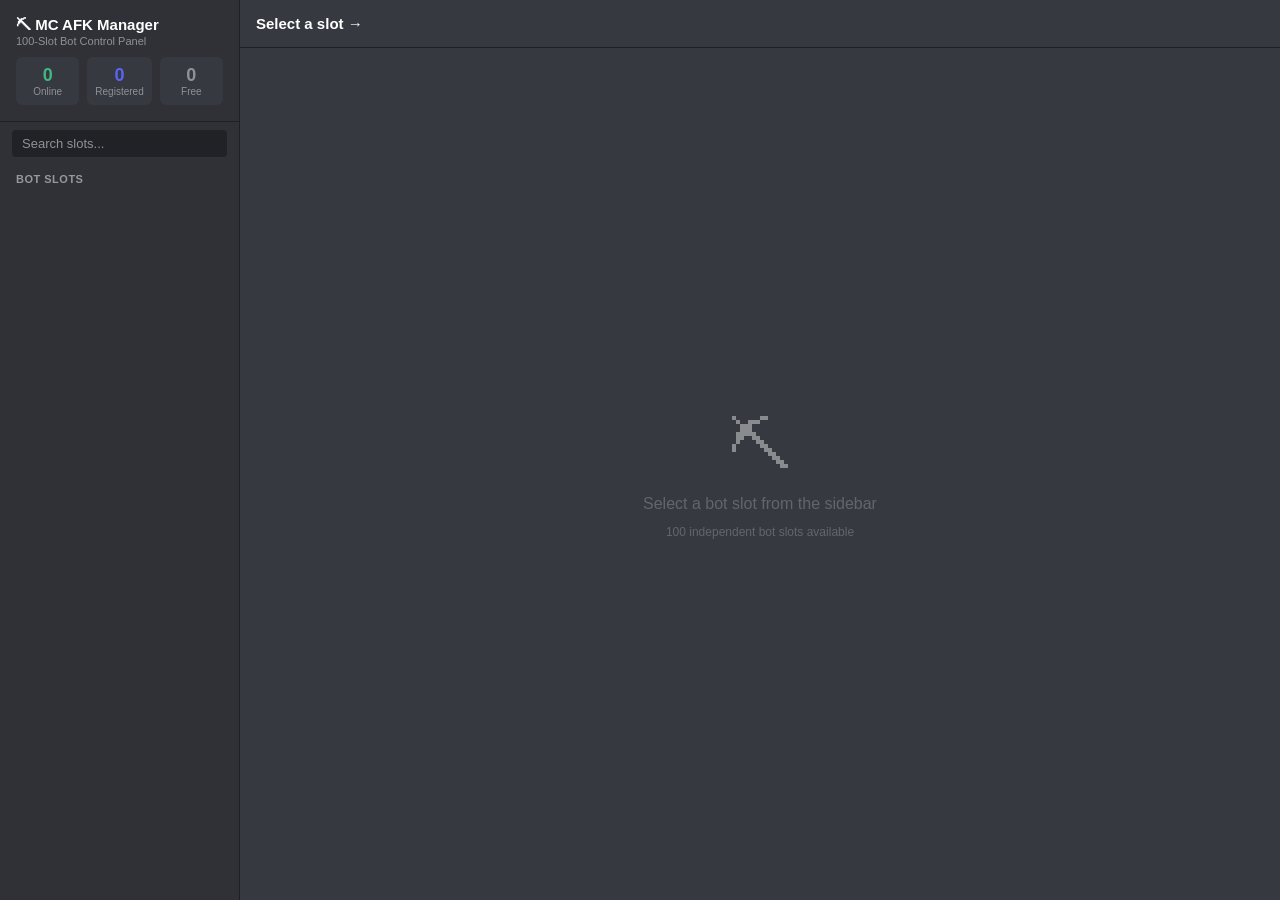
==== public/index.html @ 500c4e82 "Create index.html" ====
<!DOCTYPE html>
<html lang="en">
<head>
<meta charset="UTF-8">
<meta name="viewport" content="width=device-width, initial-scale=1.0">
<title>MC AFK Bot Manager — 100 Slots</title>
<script src="/socket.io/socket.io.js"></script>
<style>
* { box-sizing: border-box; margin: 0; padding: 0; }
:root {
  --bg-darkest: #202225;
  --bg-dark:    #2f3136;
  --bg-mid:     #36393f;
  --bg-light:   #40444b;
  --text:       #dcddde;
  --text-muted: #8e9297;
  --text-header:#96989d;
  --green:      #3ba55c;
  --green-br:   #43b581;
  --red:        #ed4245;
  --yellow:     #faa81a;
  --blue:       #5865f2;
  --primary:    #5865f2;
  --border:     #1e2124;
  --font-mono:  'Courier New', monospace;
}
html, body { height: 100%; font-family: Whitney, 'Helvetica Neue', Helvetica, Arial, sans-serif; background: var(--bg-darkest); color: var(--text); overflow: hidden; }

/* Layout */
.layout { display: flex; height: 100vh; }

/* Left sidebar */
.sidebar { width: 240px; background: var(--bg-dark); display: flex; flex-direction: column; flex-shrink: 0; border-right: 1px solid var(--border); }
.sidebar-header { padding: 16px; border-bottom: 1px solid var(--border); }
.sidebar-header h2 { font-size: 15px; font-weight: 700; color: #fff; }
.sidebar-header p { font-size: 11px; color: var(--text-muted); margin-top: 2px; }
.stats-row { display: flex; gap: 8px; margin-top: 10px; }
.stat-box { flex: 1; background: var(--bg-mid); border-radius: 6px; padding: 8px; text-align: center; }
.stat-box .val { font-size: 18px; font-weight: 700; color: var(--green-br); }
.stat-box .lbl { font-size: 10px; color: var(--text-muted); }

.sidebar-search { padding: 8px 12px; }
.sidebar-search input { width: 100%; background: var(--bg-darkest); border: none; border-radius: 4px; padding: 6px 10px; color: var(--text); font-size: 13px; outline: none; }
.sidebar-search input::placeholder { color: var(--text-muted); }

.slot-list-header { padding: 8px 16px 4px; font-size: 11px; font-weight: 700; color: var(--text-header); text-transform: uppercase; letter-spacing: .5px; }
.slot-list { flex: 1; overflow-y: auto; padding: 4px 8px; }
.slot-list::-webkit-scrollbar { width: 4px; }
.slot-list::-webkit-scrollbar-thumb { background: var(--bg-light); border-radius: 2px; }

.slot-item { display: flex; align-items: center; gap: 8px; padding: 6px 8px; border-radius: 4px; cursor: pointer; transition: background .1s; user-select: none; }
.slot-item:hover { background: var(--bg-mid); }
.slot-item.active { background: var(--bg-light); }
.slot-dot { width: 8px; height: 8px; border-radius: 50%; background: var(--text-muted); flex-shrink: 0; }
.slot-dot.online { background: var(--green-br); box-shadow: 0 0 6px var(--green-br); }
.slot-dot.reconnecting { background: var(--yellow); animation: pulse 1s infinite; }
.slot-dot.registered { background: #5865f2; }
.slot-name { font-size: 13px; color: var(--text-muted); flex: 1; overflow: hidden; text-overflow: ellipsis; white-space: nowrap; }
.slot-item.active .slot-name { color: var(--text); }
.slot-num { font-size: 10px; color: var(--text-muted); opacity: .6; }

@keyframes pulse { 0%,100%{opacity:1} 50%{opacity:.4} }

/* Main area */
.main { flex: 1; display: flex; flex-direction: column; overflow: hidden; background: var(--bg-mid); }

/* Header bar */
.topbar { height: 48px; background: var(--bg-mid); border-bottom: 1px solid var(--border); display: flex; align-items: center; padding: 0 16px; gap: 12px; flex-shrink: 0; }
.topbar-slot { font-size: 15px; font-weight: 700; color: #fff; }
.topbar-status { font-size: 12px; padding: 2px 8px; border-radius: 12px; font-weight: 600; }
.topbar-status.online { background: rgba(59,165,92,.2); color: var(--green-br); }
.topbar-status.offline { background: rgba(237,66,69,.15); color: #f04747; }
.topbar-status.reconnecting { background: rgba(250,168,26,.15); color: var(--yellow); }
.topbar-host { font-size: 12px; color: var(--text-muted); margin-left: auto; }

/* Content */
.content { flex: 1; overflow-y: auto; padding: 16px; display: flex; gap: 16px; }
.content::-webkit-scrollbar { width: 4px; }
.content::-webkit-scrollbar-thumb { background: var(--bg-light); border-radius: 2px; }

/* Card */
.card { background: var(--bg-dark); border-radius: 8px; padding: 16px; }
.card-title { font-size: 11px; font-weight: 700; text-transform: uppercase; letter-spacing: .5px; color: var(--text-header); margin-bottom: 12px; }

/* Left column */
.col-left { width: 280px; flex-shrink: 0; display: flex; flex-direction: column; gap: 12px; }

/* Bot panel card (Discord embed style) */
.bot-embed { background: var(--bg-dark); border-radius: 8px; border-left: 4px solid var(--primary); padding: 16px; }
.bot-embed-header { display: flex; align-items: center; gap: 10px; margin-bottom: 12px; }
.bot-avatar { width: 40px; height: 40px; border-radius: 50%; background: var(--primary); display: flex; align-items: center; justify-content: center; font-size: 20px; flex-shrink: 0; }
.bot-embed-title { font-size: 15px; font-weight: 700; color: #fff; }
.bot-embed-sub { font-size: 12px; color: var(--text-muted); }
.embed-fields { display: grid; grid-template-columns: 1fr 1fr; gap: 8px; margin-bottom: 12px; }
.embed-field { background: var(--bg-mid); border-radius: 4px; padding: 8px; }
.embed-field .f-label { font-size: 10px; font-weight: 700; text-transform: uppercase; color: var(--text-header); margin-bottom: 2px; }
.embed-field .f-value { font-size: 13px; color: var(--text); font-weight: 600; }

/* Buttons */
.btn-row { display: flex; flex-wrap: wrap; gap: 6px; margin-bottom: 8px; }
.btn { border: none; border-radius: 4px; padding: 8px 14px; font-size: 13px; font-weight: 600; cursor: pointer; transition: filter .1s, opacity .1s; outline: none; }
.btn:hover { filter: brightness(1.1); }
.btn:active { filter: brightness(.9); }
.btn:disabled { opacity: .5; cursor: not-allowed; filter: none; }
.btn-green  { background: var(--green); color: #fff; }
.btn-red    { background: var(--red); color: #fff; }
.btn-grey   { background: #4f545c; color: #fff; }
.btn-blue   { background: var(--blue); color: #fff; }
.btn-danger { background: #c0392b; color: #fff; }

/* Settings form */
.form-group { margin-bottom: 10px; }
.form-group label { display: block; font-size: 11px; font-weight: 700; text-transform: uppercase; color: var(--text-header); margin-bottom: 4px; }
.form-group input { width: 100%; background: var(--bg-darkest); border: 1px solid var(--bg-light); border-radius: 4px; padding: 8px 10px; color: var(--text); font-size: 13px; outline: none; }
.form-group input:focus { border-color: var(--primary); }
.form-row { display: grid; grid-template-columns: 1fr 1fr; gap: 8px; }
.form-actions { margin-top: 4px; }

/* Players list */
.players-list { display: flex; flex-direction: column; gap: 4px; max-height: 120px; overflow-y: auto; }
.player-entry { font-size: 12px; color: var(--green-br); display: flex; align-items: center; gap: 6px; }
.player-entry::before { content: ''; width: 6px; height: 6px; border-radius: 50%; background: var(--green-br); flex-shrink: 0; }

/* Right column - console */
.col-right { flex: 1; display: flex; flex-direction: column; min-width: 0; }
.console-card { flex: 1; display: flex; flex-direction: column; min-height: 0; }
.console-output { flex: 1; overflow-y: auto; background: #1a1a1a; border-radius: 6px; padding: 12px; font-family: var(--font-mono); font-size: 12px; line-height: 1.6; min-height: 300px; max-height: 520px; }
.console-output::-webkit-scrollbar { width: 4px; }
.console-output::-webkit-scrollbar-thumb { background: #444; border-radius: 2px; }
.log-line { display: flex; gap: 8px; }
.log-time { color: #555; flex-shrink: 0; }
.log-sender { flex-shrink: 0; font-weight: bold; }
.log-sender.system { color: #faa81a; }
.log-sender.server { color: #5865f2; }
.log-sender.error  { color: #ed4245; }
.log-sender.player { color: #3ba55c; }
.log-msg { color: #ccc; word-break: break-all; }
.console-empty { color: #555; text-align: center; padding: 40px 0; }

.chat-input-row { display: flex; gap: 8px; margin-top: 10px; align-items: center; }
.chat-prefix { color: var(--text-muted); font-size: 13px; }
.chat-input { flex: 1; background: var(--bg-darkest); border: 1px solid var(--bg-light); border-radius: 6px; padding: 10px 14px; color: var(--text); font-size: 13px; outline: none; }
.chat-input:focus { border-color: var(--primary); }
.chat-input:disabled { opacity: .4; cursor: not-allowed; }

/* Welcome / no slot */
.no-slot { display: flex; flex-direction: column; align-items: center; justify-content: center; flex: 1; gap: 12px; opacity: .5; }
.no-slot .icon { font-size: 64px; }
.no-slot p { font-size: 16px; color: var(--text-muted); }

/* Modal */
.modal-overlay { display: none; position: fixed; inset: 0; background: rgba(0,0,0,.85); z-index: 100; align-items: center; justify-content: center; }
.modal-overlay.open { display: flex; }
.modal { background: var(--bg-dark); border-radius: 10px; padding: 24px; width: 380px; box-shadow: 0 8px 40px rgba(0,0,0,.6); }
.modal h3 { font-size: 18px; font-weight: 700; color: #fff; margin-bottom: 4px; }
.modal .modal-sub { font-size: 13px; color: var(--text-muted); margin-bottom: 16px; }
.modal-actions { display: flex; gap: 8px; justify-content: flex-end; margin-top: 16px; }

/* Danger confirm */
.danger-text { background: rgba(237,66,69,.15); border: 1px solid rgba(237,66,69,.4); border-radius: 6px; padding: 10px; font-size: 13px; color: #f04747; margin-bottom: 4px; }

/* Alert toast */
.toast { position: fixed; bottom: 20px; right: 20px; background: var(--bg-dark); border-left: 4px solid var(--green); border-radius: 6px; padding: 12px 16px; font-size: 13px; color: var(--text); z-index: 999; box-shadow: 0 4px 20px rgba(0,0,0,.5); transform: translateY(0); transition: all .3s; opacity: 1; }
.toast.error { border-color: var(--red); }
.toast.hide { opacity: 0; transform: translateY(10px); }

/* Responsive */
@media (max-width: 768px) {
  .sidebar { width: 200px; }
  .col-left { width: 240px; }
}
</style>
</head>
<body>
<div class="layout">
  <!-- Sidebar -->
  <div class="sidebar">
    <div class="sidebar-header">
      <h2>⛏ MC AFK Manager</h2>
      <p>100-Slot Bot Control Panel</p>
      <div class="stats-row">
        <div class="stat-box"><div class="val" id="stat-active">0</div><div class="lbl">Online</div></div>
        <div class="stat-box"><div class="val" id="stat-registered" style="color:#5865f2">0</div><div class="lbl">Registered</div></div>
        <div class="stat-box"><div class="val" id="stat-free" style="color:#8e9297">0</div><div class="lbl">Free</div></div>
      </div>
    </div>
    <div class="sidebar-search"><input id="slot-search" placeholder="Search slots..." oninput="filterSlots(this.value)"></div>
    <div class="slot-list-header">Bot Slots</div>
    <div class="slot-list" id="slot-list"></div>
  </div>

  <!-- Main -->
  <div class="main">
    <div class="topbar">
      <span class="topbar-slot" id="topbar-title">Select a slot →</span>
      <span class="topbar-status" id="topbar-status" style="display:none"></span>
      <span class="topbar-host" id="topbar-host"></span>
    </div>

    <div class="content" id="main-content">
      <div class="no-slot">
        <div class="icon">⛏</div>
        <p>Select a bot slot from the sidebar</p>
        <p style="font-size:12px">100 independent bot slots available</p>
      </div>
    </div>
  </div>
</div>

<!-- Delete confirm modal -->
<div class="modal-overlay" id="delete-modal">
  <div class="modal">
    <h3>🗑 Delete Slot</h3>
    <p class="modal-sub" id="delete-modal-sub"></p>
    <div class="danger-text">This will permanently delete all settings and stop the bot. This cannot be undone.</div>
    <div class="modal-actions">
      <button class="btn btn-grey" onclick="closeModal()">Cancel</button>
      <button class="btn btn-danger" onclick="confirmDelete()">Delete</button>
    </div>
  </div>
</div>

<div id="toast" class="toast hide"></div>

<script>
const socket = io();
const MAX_SLOTS = 100;

// State
let slotStatuses = {}; // slotId -> { online, reconnecting, registered, username, host, playerCount, players }
let slotLogs = {}; // slotId -> [{ sender, message, timestamp }]
let activeSlot = null;
let deleteTarget = null;

// Init slots
for (let i = 1; i <= MAX_SLOTS; i++) {
  slotStatuses[String(i)] = { online: false, reconnecting: false, registered: false, username: null, host: null, playerCount: 0, players: [] };
  slotLogs[String(i)] = [];
}

// ─── Socket events ────────────────────────────────────────────────────────────
socket.on("botStatus", (data) => {
  const id = String(data.slotId);
  slotStatuses[id] = { ...slotStatuses[id], ...data };
  updateSidebarSlot(id);
  updateStats();
  if (activeSlot === id) updateTopbar(id);
  if (activeSlot === id) updatePlayersPanel(id);
});

socket.on("botLog", (data) => {
  const id = String(data.slotId);
  slotLogs[id] = [...(slotLogs[id] || []).slice(-499), data];
  if (activeSlot === id) appendLog(data);
});

socket.on("slotDeleted", (data) => {
  const id = String(data.slotId);
  slotStatuses[id] = { online: false, reconnecting: false, registered: false, username: null, host: null, playerCount: 0, players: [] };
  slotLogs[id] = [];
  updateSidebarSlot(id);
  updateStats();
  if (activeSlot === id) renderContent(id);
});

// ─── Build sidebar ────────────────────────────────────────────────────────────
function buildSidebar() {
  const list = document.getElementById("slot-list");
  list.innerHTML = "";
  for (let i = 1; i <= MAX_SLOTS; i++) {
    const id = String(i);
    const el = document.createElement("div");
    el.className = "slot-item";
    el.id = `slot-item-${id}`;
    el.onclick = () => selectSlot(id);
    el.innerHTML = `<div class="slot-dot" id="slot-dot-${id}"></div><div class="slot-name" id="slot-name-${id}">Slot ${i}</div><div class="slot-num">#${i}</div>`;
    list.appendChild(el);
  }
}

function updateSidebarSlot(id) {
  const s = slotStatuses[id];
  const dot = document.getElementById(`slot-dot-${id}`);
  const name = document.getElementById(`slot-name-${id}`);
  const item = document.getElementById(`slot-item-${id}`);
  if (!dot) return;
  dot.className = "slot-dot" + (s.online ? " online" : s.reconnecting ? " reconnecting" : s.registered ? " registered" : "");
  name.textContent = s.username ? `${s.username}` : `Slot ${id}`;
  if (activeSlot === id) item.classList.add("active"); else item.classList.remove("active");
}

function filterSlots(q) {
  const lower = q.toLowerCase();
  for (let i = 1; i <= MAX_SLOTS; i++) {
    const id = String(i);
    const item = document.getElementById(`slot-item-${id}`);
    if (!item) continue;
    const s = slotStatuses[id];
    const text = `slot ${id} ${s.username || ""} ${s.host || ""}`.toLowerCase();
    item.style.display = text.includes(lower) ? "" : "none";
  }
}

function updateStats() {
  let online = 0, registered = 0;
  for (let i = 1; i <= MAX_SLOTS; i++) {
    const s = slotStatuses[String(i)];
    if (s.online) online++;
    if (s.registered) registered++;
  }
  document.getElementById("stat-active").textContent = online;
  document.getElementById("stat-registered").textContent = registered;
  document.getElementById("stat-free").textContent = MAX_SLOTS - registered;
}

// ─── Select slot ──────────────────────────────────────────────────────────────
function selectSlot(id) {
  if (activeSlot) {
    const prev = document.getElementById(`slot-item-${activeSlot}`);
    if (prev) prev.classList.remove("active");
  }
  activeSlot = String(id);
  const item = document.getElementById(`slot-item-${id}`);
  if (item) item.classList.add("active");
  updateTopbar(id);
  renderContent(id);
}

function updateTopbar(id) {
  const s = slotStatuses[id];
  document.getElementById("topbar-title").textContent = s.username ? `⛏ Slot ${id} — ${s.username}` : `⛏ Slot ${id}`;
  const statusEl = document.getElementById("topbar-status");
  statusEl.style.display = "";
  if (s.online) { statusEl.textContent = "● ONLINE"; statusEl.className = "topbar-status online"; }
  else if (s.reconnecting) { statusEl.textContent = "● RECONNECTING"; statusEl.className = "topbar-status reconnecting"; }
  else { statusEl.textContent = "● OFFLINE"; statusEl.className = "topbar-status offline"; }
  document.getElementById("topbar-host").textContent = s.host ? `${s.host}` : "";
}

// ─── Render main content ──────────────────────────────────────────────────────
function renderContent(id) {
  const s = slotStatuses[id];
  const logs = slotLogs[id] || [];
  document.getElementById("main-content").innerHTML = `
    <div class="col-left">
      <!-- Discord embed style panel -->
      <div class="bot-embed">
        <div class="bot-embed-header">
          <div class="bot-avatar">⛏</div>
          <div>
            <div class="bot-embed-title">Slot ${id} Control Panel</div>
            <div class="bot-embed-sub">${s.registered ? (s.username || "Registered") : "Not Registered"}</div>
          </div>
        </div>
        <div class="embed-fields">
          <div class="embed-field"><div class="f-label">Status</div><div class="f-value" id="embed-status-${id}">${s.online ? '🟢 Online' : s.reconnecting ? '🟡 Reconnecting' : '🔴 Offline'}</div></div>
          <div class="embed-field"><div class="f-label">Players</div><div class="f-value" id="embed-players-${id}">${s.online ? (s.playerCount ?? 0) : '—'}</div></div>
          <div class="embed-field"><div class="f-label">Server</div><div class="f-value" style="font-size:11px">${s.host || '—'}</div></div>
          <div class="embed-field"><div class="f-label">Username</div><div class="f-value" style="font-size:11px">${s.username || '—'}</div></div>
        </div>
        <div class="btn-row">
          <button class="btn btn-blue" onclick="openRegisterForm('${id}')">📝 Register</button>
          <button class="btn btn-green" onclick="startBot('${id}')" ${!s.registered ? 'disabled' : ''}>▶ Start Bot</button>
          <button class="btn btn-red" onclick="stopBot('${id}')" ${!s.online ? 'disabled' : ''}>⏹ Stop Bot</button>
        </div>
        <div class="btn-row">
          <button class="btn btn-grey" onclick="restartBot('${id}')" ${!s.registered ? 'disabled' : ''}>🔄 Restart Bot</button>
          <button class="btn btn-grey" onclick="refreshStatus('${id}')">📊 Status</button>
          <button class="btn btn-danger" onclick="openDeleteModal('${id}')">🗑 Delete</button>
        </div>
      </div>

      <!-- Players online -->
      <div class="card" id="players-card-${id}">
        <div class="card-title">Players Online (${s.playerCount ?? 0})</div>
        <div class="players-list" id="players-list-${id}">
          ${s.online && s.players?.length ? s.players.map(p => `<div class="player-entry">${p}</div>`).join("") : '<div style="color:var(--text-muted);font-size:12px">No players / Bot offline</div>'}
        </div>
      </div>

      <!-- Register form (hidden by default) -->
      <div class="card" id="register-form-${id}" style="display:none">
        <div class="card-title">📝 Register Slot ${id}</div>
        <div class="form-group"><label>Server Host *</label><input id="f-host-${id}" placeholder="play.example.com" value="${s.host || ''}"></div>
        <div class="form-row">
          <div class="form-group"><label>Port</label><input id="f-port-${id}" type="number" placeholder="25565" value="${s.port || 25565}"></div>
          <div class="form-group"><label>MC Version</label><input id="f-ver-${id}" placeholder="1.21" value="${s.version || '1.21'}"></div>
        </div>
        <div class="form-group"><label>Username *</label><input id="f-user-${id}" placeholder="AFKBot${id}" value="${s.username || ''}"></div>
        <div class="form-group"><label>Password (AuthMe)</label><input id="f-pass-${id}" type="password" placeholder="Leave blank if not needed"></div>
        <div class="form-actions">
          <div class="btn-row">
            <button class="btn btn-blue" onclick="registerSlot('${id}')">💾 Save & Register</button>
            <button class="btn btn-grey" onclick="document.getElementById('register-form-${id}').style.display='none'">Cancel</button>
          </div>
        </div>
      </div>
    </div>

    <!-- Console -->
    <div class="col-right">
      <div class="card console-card">
        <div class="card-title">▌ Slot ${id} Console <span style="float:right;font-weight:400;text-transform:none">${logs.length} messages</span></div>
        <div class="console-output" id="console-${id}">
          ${logs.length === 0
            ? `<div class="console-empty">No messages yet. Start the bot to see live output.</div>`
            : logs.map(l => logLineHTML(l)).join("")}
        </div>
        <div class="chat-input-row">
          <span class="chat-prefix">›</span>
          <input class="chat-input" id="chat-input-${id}" placeholder="${s.online ? 'Send message to Minecraft...' : 'Start the bot first...'}" ${!s.online ? 'disabled' : ''}
            onkeydown="if(event.key==='Enter') sendChat('${id}')">
          <button class="btn btn-blue" onclick="sendChat('${id}')" ${!s.online ? 'disabled' : ''}>SEND</button>
        </div>
      </div>
    </div>
  `;
  scrollConsole(id);
}

function logLineHTML(l) {
  const time = new Date(l.timestamp).toTimeString().slice(0, 8);
  const sc = l.sender === "[System]" ? "system" : l.sender === "[Server]" ? "server" : l.sender === "[Error]" ? "error" : "player";
  return `<div class="log-line"><span class="log-time">[${time}]</span><span class="log-sender ${sc}">${escHtml(l.sender)}</span><span class="log-msg">${escHtml(l.message)}</span></div>`;
}

function appendLog(l) {
  const con = document.getElementById(`console-${activeSlot}`);
  if (!con) return;
  const empty = con.querySelector(".console-empty");
  if (empty) empty.remove();
  const div = document.createElement("div");
  div.innerHTML = logLineHTML(l);
  con.appendChild(div.firstChild);
  scrollConsole(activeSlot);
  // Update count
  const title = con.previousElementSibling;
  if (title) { const span = title.querySelector("span"); if (span) span.textContent = `${slotLogs[activeSlot]?.length || 0} messages`; }
}

function scrollConsole(id) {
  const con = document.getElementById(`console-${id}`);
  if (con) con.scrollTop = con.scrollHeight;
}

function updatePlayersPanel(id) {
  const s = slotStatuses[id];
  const el = document.getElementById(`embed-status-${id}`);
  const pc = document.getElementById(`embed-players-${id}`);
  const list = document.getElementById(`players-list-${id}`);
  const card = document.getElementById(`players-card-${id}`);
  if (el) el.textContent = s.online ? '🟢 Online' : s.reconnecting ? '🟡 Reconnecting' : '🔴 Offline';
  if (pc) pc.textContent = s.online ? (s.playerCount ?? 0) : '—';
  if (list) list.innerHTML = s.online && s.players?.length ? s.players.map(p => `<div class="player-entry">${escHtml(p)}</div>`).join("") : '<div style="color:var(--text-muted);font-size:12px">No players / Bot offline</div>';
  if (card) { const t = card.querySelector(".card-title"); if (t) t.textContent = `Players Online (${s.online ? (s.playerCount ?? 0) : 0})`; }
  // Update chat input
  const ci = document.getElementById(`chat-input-${id}`);
  const sb = ci?.nextElementSibling;
  if (ci) { ci.disabled = !s.online; ci.placeholder = s.online ? "Send message to Minecraft..." : "Start the bot first..."; }
  if (sb) sb.disabled = !s.online;
  // Update buttons
  updateTopbar(id);
}

// ─── Actions ──────────────────────────────────────────────────────────────────
function openRegisterForm(id) {
  const form = document.getElementById(`register-form-${id}`);
  if (form) form.style.display = form.style.display === "none" ? "" : "none";
  // Load current settings
  fetch(`/api/slot/${id}/settings`).then(r => r.json()).then(data => {
    if (data.host) { setVal(`f-host-${id}`, data.host); setVal(`f-port-${id}`, data.port); setVal(`f-ver-${id}`, data.version); setVal(`f-user-${id}`, data.username); }
  }).catch(() => {});
}

async function registerSlot(id) {
  const host = getVal(`f-host-${id}`);
  const port = getVal(`f-port-${id}`) || "25565";
  const version = getVal(`f-ver-${id}`) || "1.21";
  const username = getVal(`f-user-${id}`);
  const password = getVal(`f-pass-${id}`) || null;
  if (!host || !username) { showToast("Host and Username are required!", true); return; }
  try {
    await apiFetch(`/api/slot/${id}/register`, "POST", { host, port: Number(port), version, username, password });
    slotStatuses[id] = { ...slotStatuses[id], host, username, registered: true };
    document.getElementById(`register-form-${id}`).style.display = "none";
    updateSidebarSlot(id); updateStats(); renderContent(id);
    showToast(`Slot ${id} registered!`);
  } catch (e) { showToast(e.message || "Failed", true); }
}

async function startBot(id) {
  try {
    await apiFetch(`/api/slot/${id}/start`, "POST");
    showToast(`Slot ${id}: Bot starting...`);
  } catch (e) { showToast(e.message || "Failed to start", true); }
}

async function stopBot(id) {
  try {
    await apiFetch(`/api/slot/${id}/stop`, "POST");
    showToast(`Slot ${id}: Bot stopped.`);
  } catch (e) { showToast(e.message || "Failed", true); }
}

async function restartBot(id) {
  try {
    await apiFetch(`/api/slot/${id}/restart`, "POST");
    showToast(`Slot ${id}: Restarting...`);
  } catch (e) { showToast(e.message || "Failed", true); }
}

async function sendChat(id) {
  const input = document.getElementById(`chat-input-${id}`);
  if (!input?.value.trim()) return;
  try {
    await apiFetch(`/api/slot/${id}/chat`, "POST", { message: input.value });
    input.value = "";
  } catch (e) { showToast(e.message || "Bot not online", true); }
}

async function refreshStatus(id) {
  try {
    const data = await apiFetch(`/api/slot/${id}/status`, "GET");
    slotStatuses[id] = { ...slotStatuses[id], ...data };
    updateSidebarSlot(id); updateTopbar(id); updatePlayersPanel(id);
    showToast(`Slot ${id} status refreshed.`);
  } catch {}
}

function openDeleteModal(id) {
  deleteTarget = id;
  const s = slotStatuses[id];
  document.getElementById("delete-modal-sub").textContent = `You are about to delete Slot ${id}${s.username ? ` (${s.username})` : ""}.`;
  document.getElementById("delete-modal").classList.add("open");
}

function closeModal() {
  document.getElementById("delete-modal").classList.remove("open");
  deleteTarget = null;
}

async function confirmDelete() {
  if (!deleteTarget) return;
  const id = deleteTarget;
  closeModal();
  try {
    await apiFetch(`/api/slot/${id}`, "DELETE");
    showToast(`Slot ${id} deleted.`);
  } catch (e) { showToast(e.message || "Failed", true); }
}

// ─── Utils ────────────────────────────────────────────────────────────────────
async function apiFetch(url, method = "GET", body = null) {
  const opts = { method, headers: {} };
  if (body) { opts.headers["Content-Type"] = "application/json"; opts.body = JSON.stringify(body); }
  const res = await fetch(url, opts);
  const data = await res.json().catch(() => ({}));
  if (!res.ok) throw new Error(data.error || `HTTP ${res.status}`);
  return data;
}

function getVal(id) { const el = document.getElementById(id); return el ? el.value.trim() : ""; }
function setVal(id, val) { const el = document.getElementById(id); if (el && val != null) el.value = val; }
function escHtml(str) { return String(str).replace(/&/g,"&amp;").replace(/</g,"&lt;").replace(/>/g,"&gt;"); }

let toastTimer = null;
function showToast(msg, isError = false) {
  const t = document.getElementById("toast");
  t.textContent = msg;
  t.className = "toast" + (isError ? " error" : "");
  clearTimeout(toastTimer);
  toastTimer = setTimeout(() => { t.classList.add("hide"); }, 3000);
}

// ─── Load initial data ────────────────────────────────────────────────────────
async function loadInitial() {
  try {
    const data = await apiFetch("/api/slots", "GET");
    for (const [id, info] of Object.entries(data)) {
      slotStatuses[id] = { ...slotStatuses[id], ...info };
    }
  } catch {}
  buildSidebar();
  for (let i = 1; i <= MAX_SLOTS; i++) updateSidebarSlot(String(i));
  updateStats();
}

loadInitial();
</script>
</body>
</html>
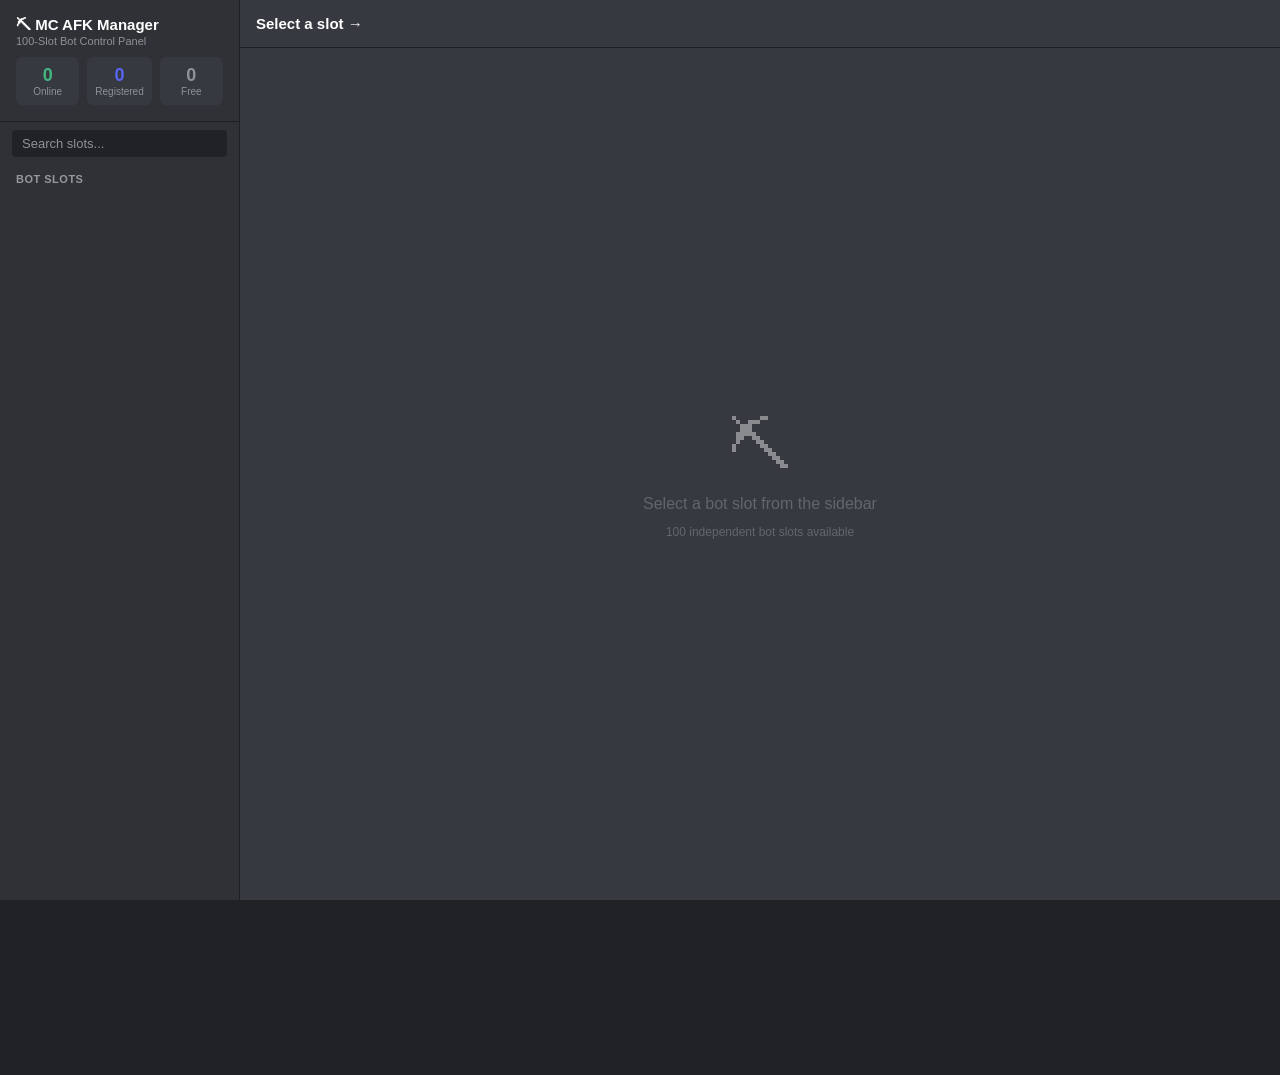
==== commit e8bfbf5c: "Update index.html" ====
--- a/public/index.html
+++ b/public/index.html
@@ -589,3 +589,20 @@
 </script>
 </body>
 </html>
+<video id="bg-video" autoplay loop>
+    <source src="bgvideo.mp4" type="video/mp4">
+</video>
+
+<div class="overlay"></div>
+
+<div class="volume-box">
+    <button id="mute-btn">🔊</button>
+
+    <input
+        type="range"
+        id="volumeSlider"
+        min="0"
+        max="100"
+        value="50"
+    >
+</div>
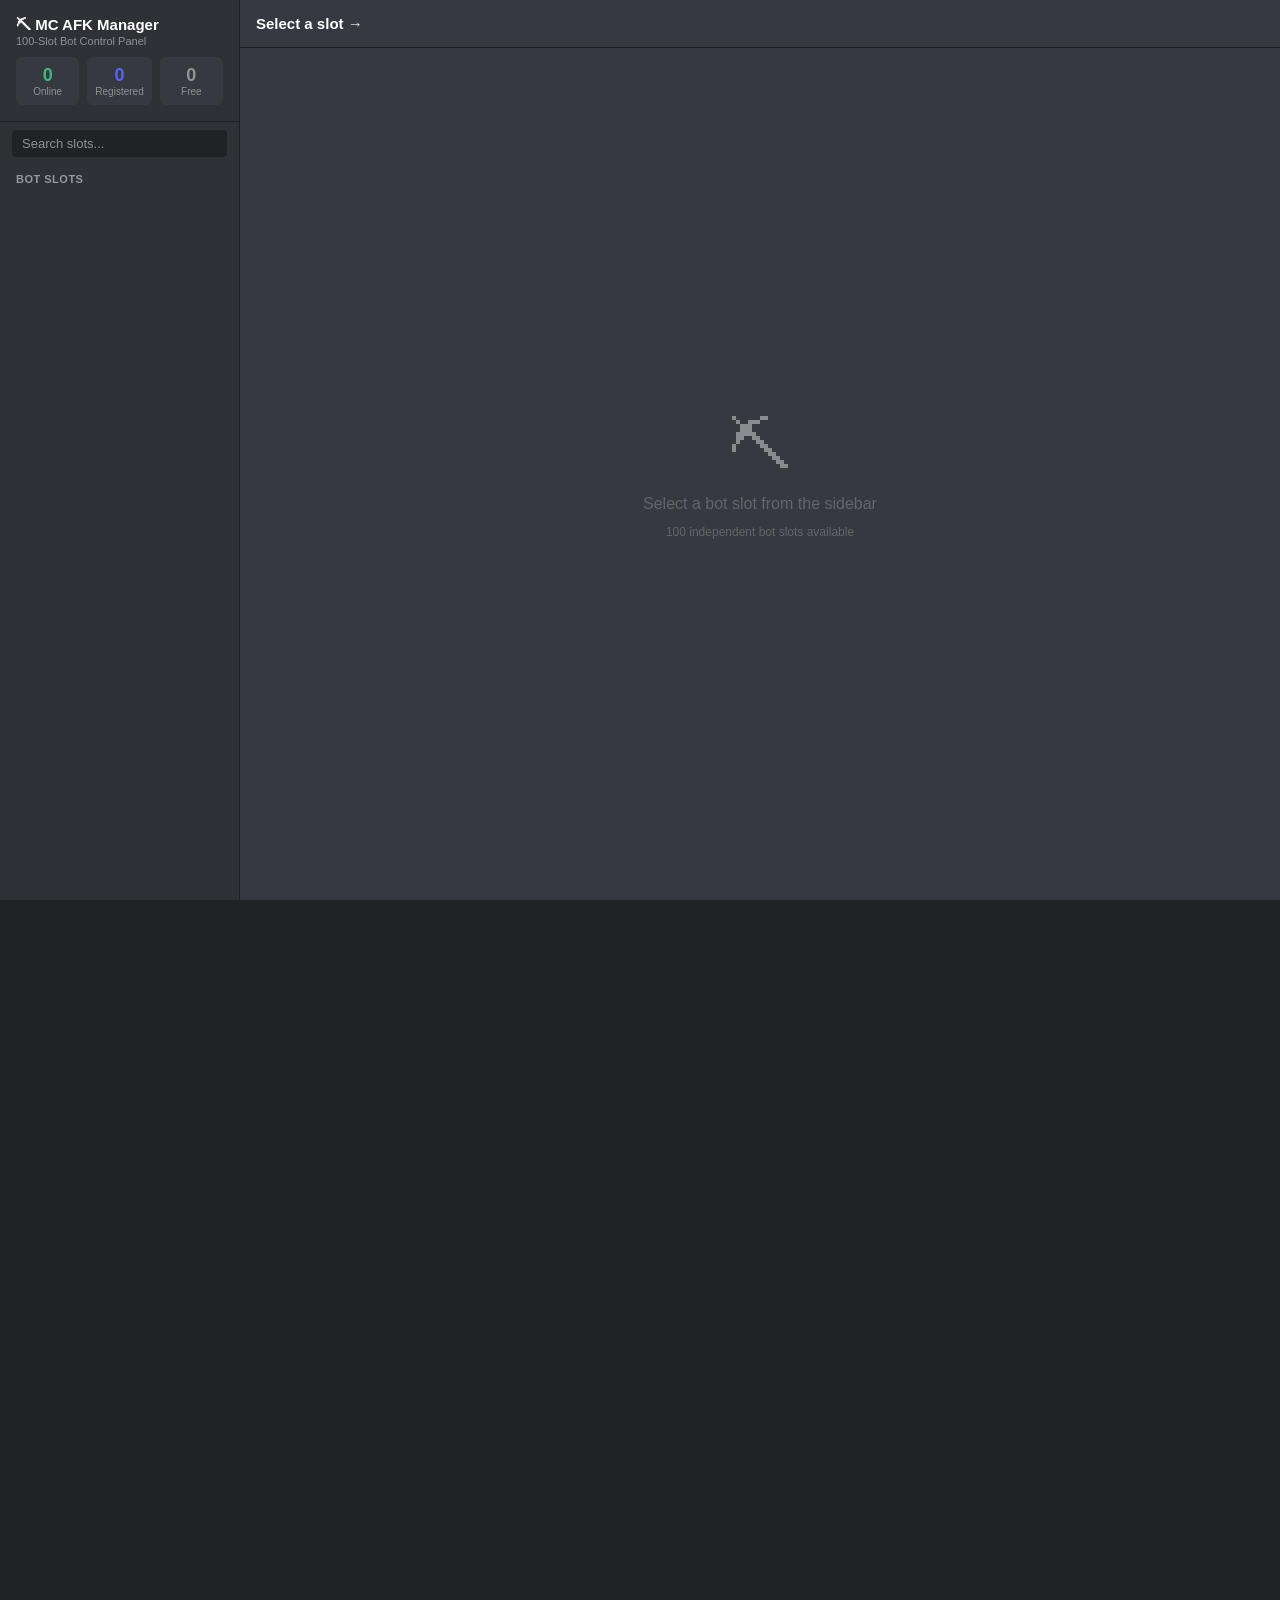
==== commit 2b76742a: "Update index.html" ====
--- a/public/index.html
+++ b/public/index.html
@@ -587,6 +587,19 @@
 
 loadInitial();
 </script>
+
+  <body>
+
+<video id="anime-bg" autoplay loop muted>
+    <source src="./bgvideo.mp4" type="video/mp4">
+</video>
+
+<div class="layout">
+
+    <!-- Tumhara pura dashboard -->
+
+</div>
+
 </body>
 </html>
 <video id="bg-video" autoplay loop>
